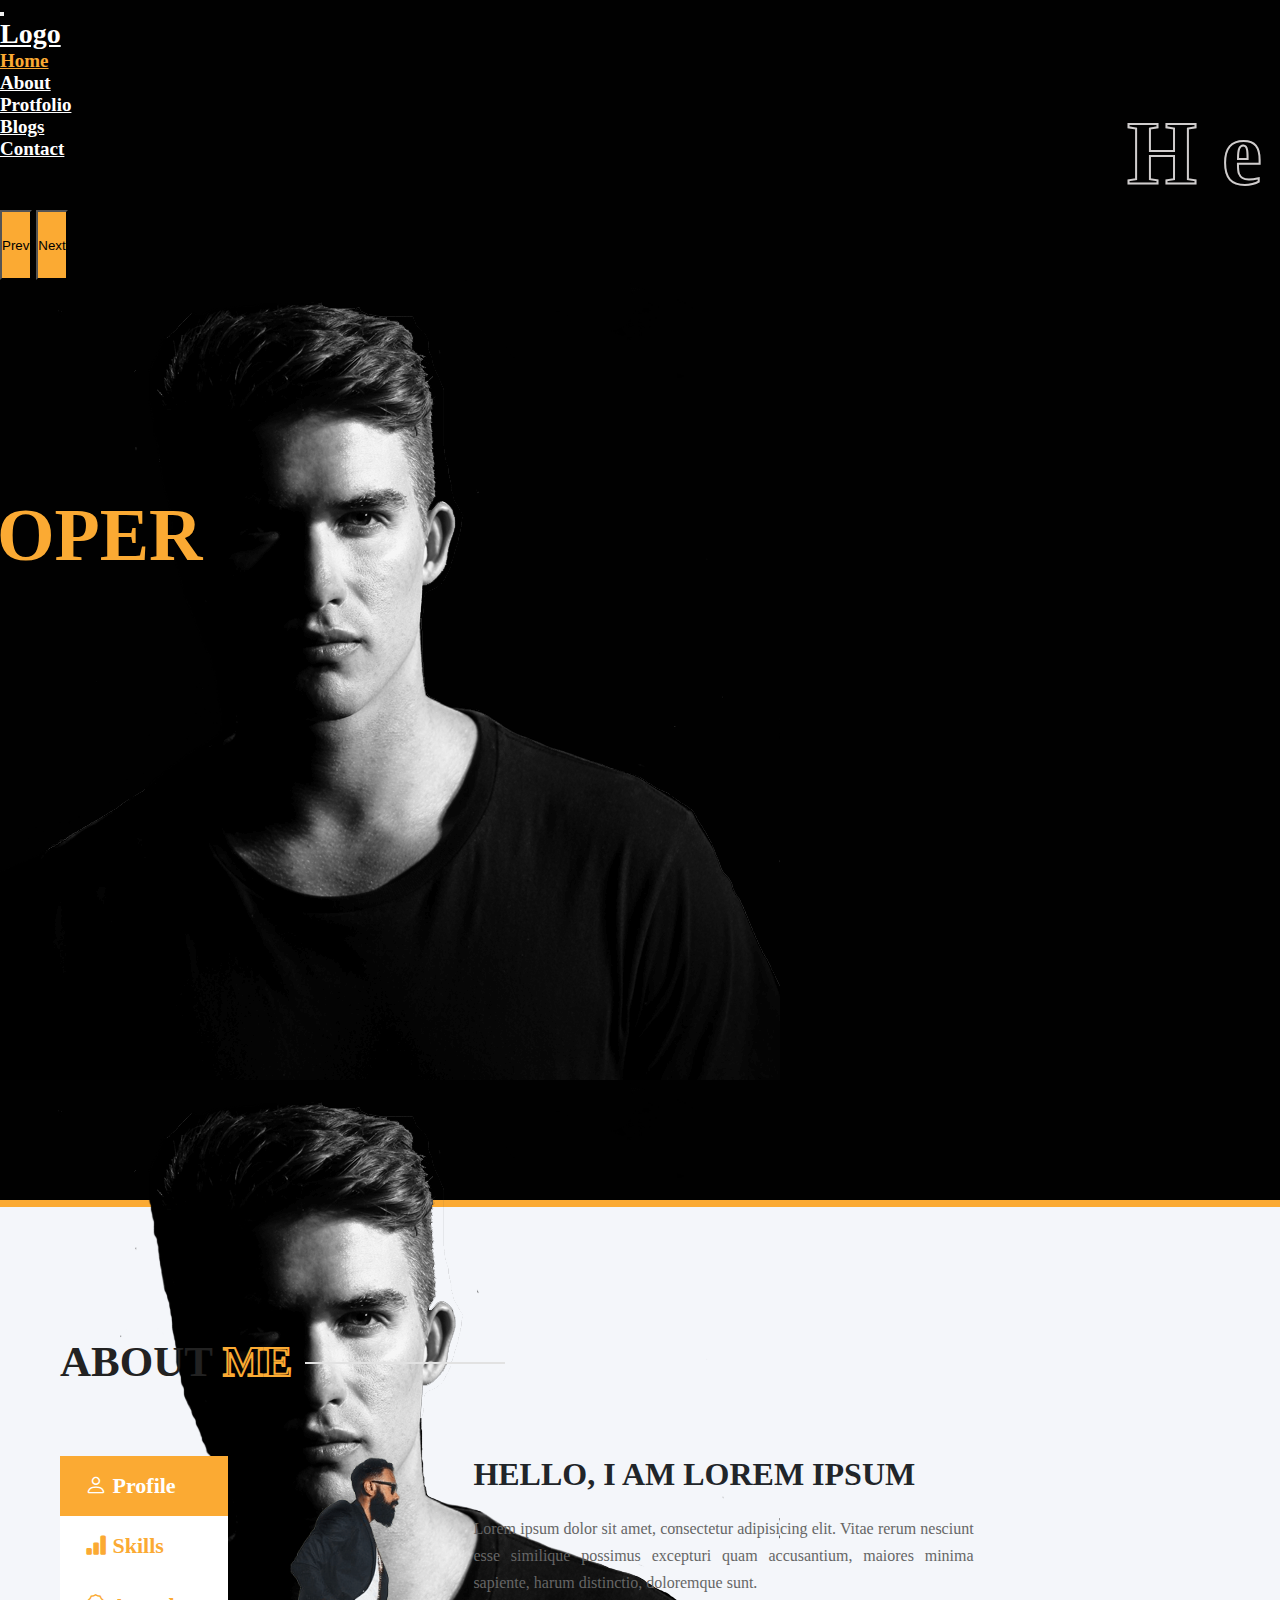
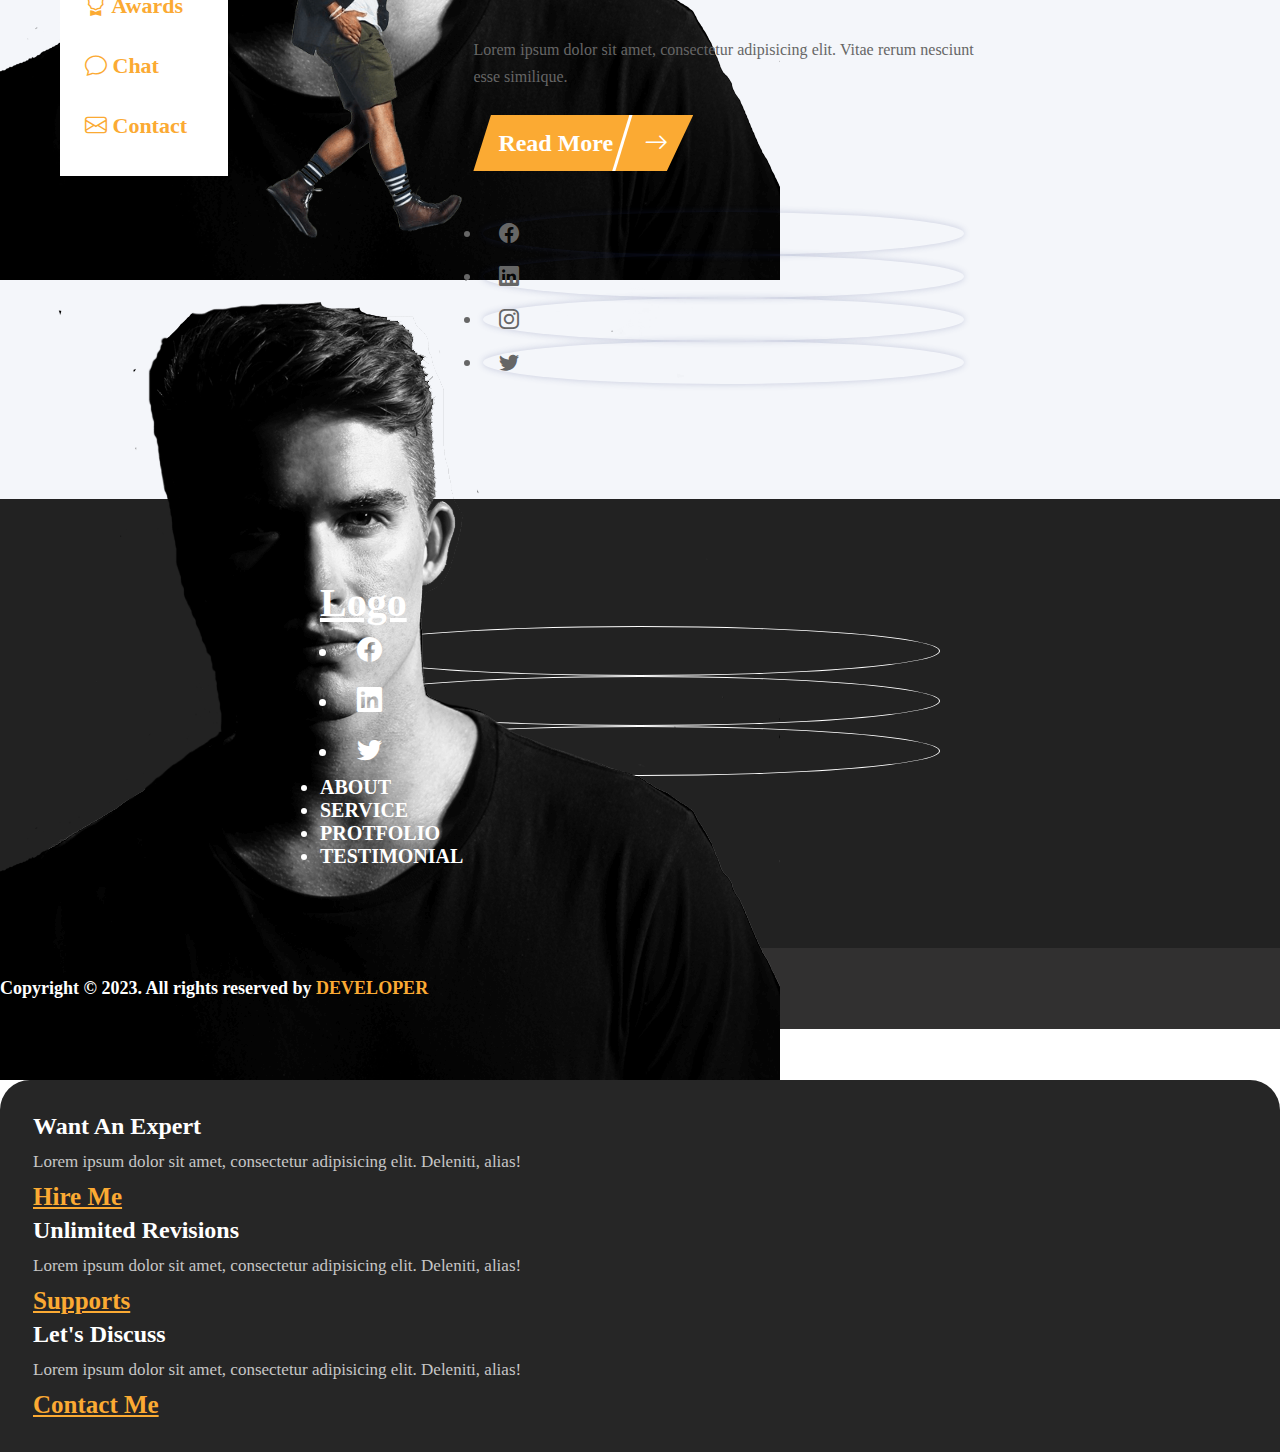
==== index.html @ 04b36b61 "Add files via upload" ====
<!DOCTYPE html>
<html lang="en">

<head>
    <meta charset="UTF-8">
    <meta name="viewport" content="width=device-width, initial-scale=1.0">
    <title>Document</title>
    <link href="https://cdn.jsdelivr.net/npm/bootstrap@5.3.2/dist/css/bootstrap.min.css" rel="stylesheet"
        integrity="sha384-T3c6CoIi6uLrA9TneNEoa7RxnatzjcDSCmG1MXxSR1GAsXEV/Dwwykc2MPK8M2HN" crossorigin="anonymous">
    <link rel="stylesheet" href="https://cdn.jsdelivr.net/npm/bootstrap-icons@1.11.1/font/bootstrap-icons.css">
    <link rel="stylesheet" href="style.css">
    <link rel="stylesheet" href="./mobilestyle.css">

</head>

<body id="Home">


    <div class="section-1">
        <nav class="navbar navbar-expand-lg bg-body-tertiary pt-3 pb-3">
            <div class="container">


                <button class="navbar-toggler" type="button" data-bs-toggle="collapse"
                    data-bs-target="#navbarSupportedContent" aria-controls="navbarSupportedContent"
                    aria-expanded="false" aria-label="Toggle navigation">
                    <span class="navbar-toggler-icon"></span>

                </button>
                <div class="Header-s">
                    <div><a class="navbar-brand" href="#">Logo</a></div>

                </div>
                <div class="collapse navbar-collapse" id="navbarSupportedContent">
                    <ul class="navbar-nav me-auto mb-2 mb-lg-0">
                        <li class="nav-item">
                            <a class="nav-link active" aria-current="page" href="./index.html">Home</a>
                        </li>
                        <li class="nav-item">
                            <a class="nav-link " aria-current="page" href="./About.html">About</a>

                        </li>
                        <li class="nav-item">
                            <a class="nav-link " aria-current="page" href="./portfolio.html">Protfolio</a>

                        </li>
                        <li class="nav-item">
                            <a class="nav-link " aria-current="page" href="./blog.html">Blogs</a>

                        </li>
                        <li class="nav-item">
                            <a class="nav-link " aria-current="page" href="./contact.html">Contact</a>

                        </li>
                       
                    </ul>
                   

                </div>
            </div>
        </nav>
    </div>

    <div class="section-banner">
        <button class="carousel-control-prev" type="button" data-bs-target="#carouselExample" data-bs-slide="prev">
            <span class="carousel-control-prev-icon" aria-hidden="true"></span>
            <span class="visually-hidden">Previous</span>
        </button>
        <button class="carousel-control-next" type="button" data-bs-target="#carouselExample" data-bs-slide="next">
            <span class="carousel-control-next-icon" aria-hidden="true"></span>
            <span class="visually-hidden">Next</span>
        </button>
        <div class="container">
            <div class="row">
                <div class="col-lg-3 d-flex justify-content-end position-relative">
                    <h3 class="banner_h">Hello</h3>
                </div>
                <div class="col-lg-6">
                    <div id="carouselExample" class="carousel slide">
                        <div class="carousel-inner">
                            <div class="carousel-item active">
                                <img src="./images/banner.png" class="img-fluid img-banner" alt="..." />
                            </div>
                            <div class="carousel-item">
                                <img src="./images/banner.png" class="img-fluid img-banner" alt="..." />
                            </div>
                            <div class="carousel-item">
                                <img src="./images/banner.png" class="img-fluid img-banner" alt="..." />
                            </div>
                        </div>

                    </div>
                </div>
                <div class="col-lg-3 d-flex  align-items-center position-relative">
                    <div class="Banner_s">
                        <p>I AM A</p>
                        <h3>DEVELOPER</h3>
                    </div>

                </div>

                <div class="col-lg-12">

                </div>

            </div>
            <div class="banner-part-2">
                <div class="row">
                    <div class="col-lg-4">

                        <div class="card-body ">
                            <h5 class="card-title">Want An Expert</h5>
                            <p class="card-text">Lorem ipsum dolor sit amet, consectetur adipisicing elit. Deleniti,
                                alias!</p>
                            <a href="/" class="btn ">Hire Me </a>
                        </div>



                    </div>
                    <div class="col-lg-4 mobile-hide">
                        <div class="card-body">
                            <h5 class="card-title">Unlimited Revisions</h5>
                            <p class="card-text">Lorem ipsum dolor sit amet, consectetur adipisicing elit. Deleniti,
                                alias!</p>
                            <a href="/" class="btn ">Supports </a>
                        </div>
                    </div>
                    <div class="col-lg-4 mobile-hide">
                        <div class="card-body">
                            <h5 class="card-title">Let's Discuss</h5>
                            <p class="card-text">Lorem ipsum dolor sit amet, consectetur adipisicing elit. Deleniti,
                                alias!</p>
                            <a href="/" class="btn ">Contact Me</a>
                        </div>

                    </div>
                </div>
            </div>
        </div>

    </div>




    <div class="A_section">
        <div class="container">
            <div class="row">
                <div class="col-lg-12">
                    <div class="tab_container">
                        <h3>About <span class="A_me">me</span> </h3>
                        <div class="img_about mobile-dis">
                            <img src="./images/about.png" alt="..." />
                        </div>
                        <div class="content">
                            <input type="radio" name="slider" checked id="home">
                            <input type="radio" name="slider" id="blog">
                            <input type="radio" name="slider" id="help">
                            <input type="radio" name="slider" id="code">
                            <input type="radio" name="slider" id="about">

                            <div class="list">
                                <label for="home" class="home">
                                    <span class="px-2"><i class="bi bi-person"></i></span><span> Profile</span>
                                </label>
                                <label for="blog" class="blog">
                                    <span class="px-2"><i class="bi bi-bar-chart-fill"></i></span><span> Skills</span>
                                </label>
                                <label for="help" class="help">
                                    <span class="px-2"><i class="bi bi-award"></i></span> <span> Awards</span>
                                </label>
                                <label for="code" class="code">
                                    <span class="px-2"><i class="bi bi-chat"></i></span><span> Chat</span>
                                </label>
                                <label for="about" class="about">
                                    <span class="px-2"><i class="bi bi-envelope"></i></span> <span> Contact</span>
                                </label>
                                <div class="slider"></div>
                            </div>

                            <div class="img_about">
                                <img src="./images/about.png" alt="..." />
                            </div>

                            <div class="text-content">
                                <div class="home text">
                                    <div class="title">HELLO, I AM Lorem ipsum</div>
                                    <div>
                                        <p>Lorem ipsum dolor sit amet, consectetur adipisicing elit. Vitae rerum
                                            nesciunt esse similique
                                            possimus excepturi quam accusantium, maiores minima sapiente, harum
                                            distinctio, doloremque sunt.
                                        </p>
                                        <p>Lorem ipsum dolor sit amet, consectetur adipisicing elit. Vitae rerum
                                            nesciunt esse similique.
                                        </p>
                                        <a href="/" class="btn-about">Read More
                                            <i class="bi bi-arrow-right"></i> </a>
                                    </div>
                                    <div class="footer-icons">
                                        <ul class="navbar-nav d-flex flex-row ">
                                            <li class="nav-link"><i class="bi bi-facebook"></i></li>
                                            <li class="nav-link"><i class="bi bi-linkedin"></i></li>
                                            <li class="nav-link"><i class="bi bi-instagram"></i></li>
                                            <li class="nav-link"><i class="bi bi-twitter"></i></li>


                                        </ul>
                                    </div>


                                </div>
                                <div class="blog text">
                                    <div class="title">Blog Content</div>
                                    <p>Lorem ipsum dolor sit amet consectetur adipisicing elit. Dolor reprehenderit,
                                        delectus enim velit
                                        quis modi vel facere maxime amet sit sequi nemo nisi debitis expedita soluta,
                                        doloremque ex ullam et
                                        quos id similique eius dignissimos odio. Obcaecati ullam mollitia hic illum!
                                        Accusantium earum odio
                                        dolore, natus consequatur voluptas in! Hic quae distinctio veritatis laboriosam
                                        illo dolor
                                        voluptates, vero accusantium corporis ab error nemo harum aperiam! Eaque
                                        blanditiis voluptas
                                        molestiae quam?</p>
                                </div>
                                <div class="help text">
                                    <div class="title">Help</div>
                                    <p>Lorem ipsum dolor sit amet consectetur adipisicing elit. Odio, laborum? Dolorem
                                        voluptates modi
                                        porro magni dicta, id minus commodi mollitia saepe unde, iure omnis culpa,
                                        praesentium dolorum
                                        debitis reiciendis impedit veritatis hic cum reprehenderit assumenda possimus
                                        temporibus. Nemo sint
                                        cum soluta vitae odit tempore ipsum similique, consectetur quos veritatis
                                        voluptatibus.</p>
                                </div>
                                <div class="code text">
                                    <div class="title">Code</div>
                                    <p>Lorem ipsum dolor sit amet consectetur adipisicing elit. Dolore ullam,
                                        voluptatem, mollitia amet
                                        iure sequi sapiente reprehenderit consectetur a saepe error molestiae vitae
                                        pariatur delectus
                                        repudiandae ipsa aspernatur eveniet quo maiores dignissimos. Officiis, molestias
                                        velit accusamus
                                        ipsa consectetur exercitationem voluptatem natus quisquam soluta facilis. Quas,
                                        autem harum?
                                        Consequuntur blanditiis quasi consequatur, omnis debitis odio ratione excepturi
                                        nulla fugit mollitia
                                        itaque esse fuga, soluta eos aspernatur? Modi delectus quasi dicta veritatis.
                                        Vero, expedita
                                        mollitia veritatis magni aperiam maxime ipsum. Ut, debitis.</p>
                                </div>
                                <div class="about text">
                                    <div class="title">About</div>
                                    <p>Lorem ipsum dolor sit amet, consectetur adipisicing elit. Voluptate, quia
                                        repudiandae quisquam nam
                                        molestiae non. Itaque repudiandae quam, sed maxime voluptate quos ipsam optio
                                        odio ab molestiae
                                        facilis numquam repellendus, natus maiores vel soluta accusantium placeat nihil
                                        ad cupiditate
                                        consequuntur reprehenderit deserunt nam tempora. Voluptates non quia corporis
                                        temporibus tempora.
                                    </p>
                                </div>
                            </div>
                        </div>
                    </div>
                </div>
            </div>
        </div>
    </div>

    <div class="Footer-section">
        <div class="container">
            <div class="row ">
                <div class="col-lg-12">
                    <div class="footer-contents d-flex justify-content-center align-items-center flex-column">
                        <div><a class="navbar-brand" href="#">Logo</a></div>
                        <div class="footer-icons">
                            <ul class="navbar-nav d-flex flex-row ">
                                <li class="nav-link"><i class="bi bi-facebook"></i></li>
                                <li class="nav-link"><i class="bi bi-linkedin"></i></li>
                                <li class="nav-link"><i class="bi bi-twitter"></i></li>
                            </ul>
                        </div>
                        <div class="footer-menu">
                            <ul class="navbar-nav d-flex flex-row ">
                                <li class="nav-link">ABOUT </li>
                                <li class="nav-link">SERVICE</li>
                                <li class="nav-link">PROTFOLIO</li>
                                <li class="nav-link mo_hide_test">TESTIMONIAL</li>
                            </ul>
                        </div>
                    </div>
                </div>
            </div>
        </div>
    </div>
    <section id="footer-btm">
        <div class="container">
            <div class="row">
                <div class="col-lg-12">
                    <div class="fop-btm text-center">
                        <h2>Copyright © 2023. All rights reserved by <a href="#">DEVELOPER</a></h2>
                    </div>
                </div>
            </div>
        </div>
    </section>

    <script src="https://cdn.jsdelivr.net/npm/bootstrap@5.3.2/dist/js/bootstrap.bundle.min.js"
        integrity="sha384-C6RzsynM9kWDrMNeT87bh95OGNyZPhcTNXj1NW7RuBCsyN/o0jlpcV8Qyq46cDfL" crossorigin="anonymous">
        </script>
</body>

</html>
---- style.css ----
* {
  padding: 0;
  margin: 0;
}
.section-1 .navbar-nav {
  gap: 20px !important;
}

.navbar-brand {
  color: #fff;
  font-size: 28px;
  font-weight: 800;
}

.Header-s {
  width: 50%;
}

.section-1 .navbar {
  background: #010101 !important;
}

.nav-link {
  color: #fff !important;
  font-size: 19px !important;

  font-weight: 600 !important;
}

.navbar-nav .nav-link.active {
  color: #fbaa33 !important;
}

.carousel-control-next,
.carousel-control-prev {

  top: 50%;

  width: 2.5%;
  height: 70px;

  background: #fbaa33 !important;




  opacity: 1;

}

.section-banner {
  padding: 50px 0px;
  background: #010101;
  border-bottom: 7px solid #fbaa33;
  height: 940px !important;
}

.banner_h {
  position: absolute;
  top: 102px;
  right: -177px;
}

.Banner_s {
  position: absolute;
  left: -258px;
  top: 51%;
}

.banner_h {
  font-size: 90px;
  font-weight: 600;
  font-family: pb;
  color: transparent;
  -webkit-text-stroke-width: 2px;
  -webkit-text-stroke-color: #d0cdcd;
  letter-spacing: 25px;
}

.Banner_s h3 {
  color: #fbaa33;
  font-size: 74px;
  font-family: pb;
  font-weight: 900;
}

.Banner_s p {
  font-size: 30px;
  color: white;
  font-family: pr;
}

.Banner_s p:after {
  position: absolute;
  content: '';
  left: 99px;
  top: 14%;
  width: 48px;
  height: 2px;
  background: #fbaa33;
}

.card-title {
  font-size: 24px;
  color: white;
  font-family: pb;
  padding-bottom: 8px;
}

.card-text {
  color: #c7c6c6;
  padding-bottom: 8px;
  font-size: 17px;
  line-height: 27px;
}

.card-body a {
  color: #fbaa33;
  font-size: 25px;
  font-family: pb;
  font-weight: 700;
}

.banner-part-2 {
  background: #262626;
  padding: 30px 30px;
  border-top-right-radius: 30px;
  border-top-left-radius: 30px;
}

.card-body {
  padding: 3px;
}

.footer-contents {
  width: 50%;
  margin: 0 auto;
  gap: 35px;
}

.footer-contents .navbar-brand {
  font-size: 40px;
}

#footer-btm {
  background: #313030;
  padding: 30px 0;
  color: #fff;
}

.Footer-section {
  padding: 80px 0px;
  background: #222222;
  color: #fff;

}

.fop-btm a {
  color: #fbaa33;
  text-decoration: none;
}

.fop-btm h2 {
  font-size: 18px;
}

.footer-icons .nav-link {
  margin: 0px 20px;
  font-size: 25px !important;
  border: 1px solid;
  padding: 10px 16px;
  border-radius: 60%;
}

.footer-menu ul {
  gap: 60px;
}

.footer-menu li {
  font-size: 20px !important;
  font-family: pb;
  font-weight: 900 !important;
}

/* tab section css */
.A_section {
  padding: 60px;
  background: #f4f6fa;
}

@import url('https://fonts.googleapis.com/css2?family=Poppins:wght@200;300;400;500;600;700&display=swap');

::selection {
  background: rgba(187, 134, 252, 0.5);
  color: #FFF;
}

.list {
  background: #fff;
}

.tab_container .topic {
  font-size: 30px;
  font-weight: 500;
  margin-bottom: 20px;
  color: rgba(255, 255, 255, 0.7);
}

.content input {
  display: none;
}



#Home .content {
  display: flex;
  flex-direction: row !important;
  justify-content: space-between;
}
#about-page .content {
  display: flex;
  flex-direction: row !important;
  
}


.content .list {
  display: flex;
  flex-direction: column;
  position: relative;
  width: 18%;
  height: 100%;
  padding-bottom: 20px;
}

.content .list label {
  cursor: pointer;
  height: 60px;
  line-height: 60px;
  font-size: 22px;
  font-weight: 700;
  font-family: pb;
  color: #fbaa33;
  padding-left: 25px;
  transition: all 0.5s ease;
  z-index: 10;
}

#home:checked~.list label.home,
#blog:checked~.list label.blog,
#help:checked~.list label.help,
#code:checked~.list label.code,
#about:checked~.list label.about {
  color: #fff;
}

.content .slider {
  position: absolute;
  left: 0;
  top: 0;
  height: 60px;
  width: 100%;
  /* border-radius: 12px; */
  transition: all 0.5s ease;

  background: #fbaa33;
}

#home:checked~.list .slider {
  top: 0;
}

#blog:checked~.list .slider {
  top: 60px;
}

#help:checked~.list .slider {
  top: 120px;
}

#code:checked~.list .slider {
  top: 180px;
}

#about:checked~.list .slider {
  top: 240px;
}

.content .text-content {
  width: 80%;
  height: 100%;
  color: #212529;
}

.content .text {
  display: none;
}

.content .text .title {

  margin-bottom: 10px;
  font-weight: 800;
  font-size: 32px;
  font-family: pb;
  padding-bottom: 12px;
  text-transform: uppercase;
  color: #212529;
}

.container .text p {
  text-align: justify;
}

.content .text-content .home {
  display: block;
}

#home:checked~.text-content .home,
#blog:checked~.text-content .blog,
#help:checked~.text-content .help,
#code:checked~.text-content .code,
#about:checked~.text-content .about {
  display: block;
}

#blog:checked~.text-content .home,
#help:checked~.text-content .home,
#code:checked~.text-content .home,
#about:checked~.text-content .home {
  display: none;
}

.content .list label:hover {
  color: #fbaa33;
}

.home.text {
  width: 67%;
}

.home p {
  line-height: 27px;
  color: #666;
  font-size: 16px;
  margin-bottom: 40px;

}

.btn-about {
  padding: 15px 25px;
  background: #fbaa33;
  color: white;
  font-family: pb;
  font-size: 24px;
  font-weight: 800;
  -webkit-clip-path: polygon(8% 0, 100% 0%, 88% 100%, 0% 100%);
  clip-path: polygon(8% 0, 100% 0%, 88% 100%, 0% 100%);
  position: relative;
  text-decoration: none;
}
.download-btn{
  padding: 30px 0px;
}
.download-btn .btn-about::after {
  left: 218px !important;
}
.down-section {
  background: #f4f6fa;
}
#about-page .about-resume {
  padding-bottom: 0px !important;
}

a.btn-about::after {
  position: absolute;
  content: '';
  top: -4px;
  height: 63px;
  width: 3px;
  background: #fff;
  left: 148px;
  -webkit-transform: rotate(17deg);
  -ms-transform: rotate(17deg);
  transform: rotate(17deg);
}

.content {
  display: flex;
  flex-direction: column;
}

.btn-about .bi-arrow-right {
  padding-left: 25px;
}

.tab_container h3 {
  padding: 70px 0px;
  position: relative;
  font-size: 43px;
  color: #222222;
  font-weight: 800;
  text-transform: uppercase;
}

.A_me {
  color: transparent;
  -webkit-text-stroke-width: 2px;
  -webkit-text-stroke-color: #fbaa33;
}

.tab_container h3::after {
  position: absolute;
  content: '';
  top: 50%;
  left: 245px;
  width: 200px;
  height: 2px;
  background: #e2e2e2;
}

.tab_container .footer-icons li {
  color: #666 !important;
  box-shadow: 0 0 7px rgba(46, 59, 125, 0.23);
  border: none;
  font-size: 20px !important;
  margin: 0px 10px;
}

.tab_container .footer-icons {
  padding: 55px 0px;
}

.tab_container .footer-icons li:hover {
  color: #fbaa33 !important;
}

.footer-icons .nav-link:hover {
  background: #fbaa33;
}

.footer-menu li:hover {
  color: #fbaa33 !important;
}

/* About-page-css */
.A_Banner_section {
  border-bottom: 7px solid #fbaa33;
  background: #010101;
  height: 430px !important;

}

.A_Banner_section h3 {
  color: #fff;
  font-size: 50px;
  font-weight: 800;
}

.b-col {
  gap: 35px;
}

.A_Banner_section p {
  color: #fff;
  font-size: 20px;
}

.A_Banner_section .btn-about {
  font-size: 21px;
}

.A_Banner_section .btn-about::after {
  background: #010101 !important;
}

/* Service-page-css */
.Service_section {
  padding: 60px;
  background: #fff;
}

.Service_section .tab_container h3::after {
  left: 275px;
}

.s_icon {
  font-size: 22px;
  color: white;
  background: #fbaa33;
  width: 100px;
  height: 55px;
  line-height: 55px;
  border-radius: 3px;
  text-align: center;
  margin-right: 25px;
}

.S_card-body .card-title {
  color: #212529;
  font-weight: 800;
}

.S_card-body .card-text {
  color: #666;
}

.S_card-body a {
  font-size: 20px;

  font-weight: 800;
  color: #fbaa33;
  text-decoration: none;
}

.card-part-2 {
  padding: 60px 0px;
}

.service_bg-3 {
  background-image: url(https://epiktheme.netlify.app/html/preminum/demo/images/count1.jpg);
  height: 600px;
  background-position: center;
  background-repeat: no-repeat;
  background-size: cover;
  background-attachment: fixed;

}

.service-part-3 {
  display: grid;
  grid-template-columns: 40% 60%;
  padding-bottom: 80px;
}

.card-part {
  width: 60%;
}

.service_card-3 {
  display: flex;
  justify-content: flex-end;
  align-items: center;
  margin-right: 30px;

}

.service_card-3 .s_icon {
  width: 60px;
  border-radius: 40px;
  height: 60px;
  margin-right: 0;
  margin-bottom: 10px;
}

.service_card-3 .card-text {
  color: #fbaa33;
  font-weight: 800;
  font-size: 25px;
}

.service_card-3 .s_icon {
  font-size: 35px;
}

.card-border-1 {
  border-right: 2px solid #e2e2e2;
  padding: 0;
}

.card-border-2 {
  padding: 0;
}

.card-border-bot {
  border-bottom: 2px solid #e2e2e2;
}

.card-p {
  padding: 30px;
}

/* 
porfolio page */

#main-slider-container {
  width: 90%;
  height: 305px;
}

#slider {
  width: 100%;
  height: 100%;
  white-space: nowrap;
  overflow-x: scroll;
  scrollbar-width: none;
  scroll-behavior: smooth;
}

#slider::-webkit-scrollbar {
  display: none;
}

#main-slider-container {
  position: relative;
  display: flex;
  align-items: center;
}


.slider-card-title,
.slider-card-description {
  margin: 5px 0px 5px 10px;
}

.slider-card-title {
  font-weight: 500;
  margin-top: 10px;
}

.slider-card-description {
  opacity: 0.5;
  font-size: 13px;
}

.slider-card-image {
  width: 100%;
  height: 220px;
  background-color: rgb(240 240 240 / 80%);
  border-top-left-radius: 10px;
  border-top-right-radius: 10px;
}

.slider-icon.left,
.slider-icon.right {
  background: white;
  border-radius: 100%;
  position: absolute;
  opacity: 0.5;
  box-shadow: 2px 2px 2px 2px rgb(0 0 0 / 12%);
  cursor: pointer;
}

.slider-icon.left {
  left: 0;
}

.slider-icon.right {
  right: 0;
}

.slider-icon.left:hover,
.slider-icon.right:hover {
  opacity: 1;
}

.slider-card {
  width: 320px;
  height: 300px;
  background: white;
  border-radius: 10px;
  display: inline-block;
  margin-left: 5px;
  margin-right: 5px;
  box-shadow: 2px 2px 2px 2px rgb(0 0 0 / 12%);
  cursor: pointer;
}

.mobile-dis {
  display: none;
}

.navbar-brand:hover {
  color: #fbaa33;
}

/* about page */
.about-resume{
  position: relative;
  background: #f4f6fa;
  padding: 60px 0px;
}
#about-page .A_section {
  background: #ffffff !important;
}

#about-page .list {
  background: #f4f6fa;
}

div.background-style {
  width: 200px;
  height: 200px;
  background-color: #fbaa33;
  position: absolute;
}

div.background-style:nth-child(1) {
  top: 0;
  left: 0;
  border-radius: 0 0 10px 0;
}

div.background-style:nth-child(2) {
  right: 0;
  bottom: -96px;
  border-radius: 10px 0 0 0;
}

#about-page main {
  width: 100%;
  height: 100%;
  display: flex;
  justify-content: center;
}



div.user-container {
  width: 100%;
  height: 100%;
  margin: 0 !important;
}

div.userAside-userInfo, div.userAside-userSocials, div.userMain-userInfo, div.userMain-userAbility {
  background-color: white;
  margin: 5px;
}

div.user-aside {
  width: 40%;
  height: 90%;
}

div.userInfo-imageBox, div.userInfo-infoBox, div.userInfo-connectionButtonsBox {
  width: 100%;
  text-align: center;
}

div.userAside-userInfo {
  width: 100%;
  border-radius: 10px;
  display: flex;
  flex-direction: column;
  align-items: center;
  padding: 40px 10px;
}

img.userInfo-image {
  width: 150px;
  height: 120px;
  border-radius: 50%;
  margin-bottom: 10px;
}

.userInfo-infoName:first-child {
  font-weight: bold;
  color: var(--color-primary-two);
}

div.userInfo-infoBox {
  text-align: center;
}

.userInfo-info {
  font-weight: normal;
  margin: 0;
  font-size: var(--font-sm);
  color: var(--color-gray);
}

button.userInfo-btnFollow, button.userInfo-btnMessage {
  width: 40%;
  height: 40px;
  margin: 20px 10px;
  border-radius: 40px;
  border:none ! important;
  outline: none;
  background-color: #fbaa33;
  color: white;
  cursor: pointer;
}

button.userInfo-btnMessage {
  background-color: #fbaa33;
  color: #fff;
}

.userAside-userSocials {
  padding: 20px 0;
  border-radius: 10px;
  display: flex;
  flex-direction: column;
  align-items: center;
}

.userAside-userSocials .row {
  width: 100%;
}

.userSocials-userSocialBox {
  width: 100%;
  display: flex;
  padding: 10px 20px 0 20px;
  border-bottom: 1px solid rgb(241, 240, 240);
}

.userSocials-userSocialBox:last-child {
  border: none;
}

.userSocial-leftSide, .userSocial-rightSide {
  width: 50%;
  height: 100%;
  display: flex;
  justify-content: flex-start;
}

.userSocial-rightSide {
  justify-content: flex-end;
}

.userSocial-socialIcon, .userSocial-socialName {
  margin-right: 10px;
  color: var(--color-primary-two);
}

.userSocial-socialId {
  color: #222222;
  font-size: 16px;
}


div.user-main {
  width: 58%;
  height: 400px;
  margin: 0 10px;
}

.userMain-userInfo {
  width: 100%;
  border-radius: 10px;
  padding: 10px;
  display: flex;
  flex-direction: column;
}

.userMain-userInfoBox {
  display: flex;
  flex-direction: row;
  border-bottom: 1px solid rgb(241, 240, 240);
  padding-top: 10px;
}

.userMain-userInfoBox:last-child {
  border-bottom: none;
}

.userMain-userInfoBox > .userInfo-infoName {
  font-weight: bold;
  color: var(--color-primary-two);
  font-size: var(--font-sm);
  width: 20%;
}

.userMain-userAbilities {
  width: 100%;
  height: 400px;
  margin: 10px 0;
  display: flex;
  justify-content: space-between;
}

.userAbility-leftSide, .userAbility-rightSide {
  width: 48%;
  height: 350px;
  padding: 10px;
margin-top: 10px;
  border-radius: 10px;
  background-color: white;
}

.userAbility-lblTitle {
  color: var(--color-primary-two);
  font-weight: bold;
  margin-bottom: 20px;
}

.userAbility-abilityBox {
  margin: 20px 0;
}

.userAbility-abilityName {
  color: var(--color-gray);
}



.progress-bar {
  background-color: #fbaa33 !important;
}
@media screen and (max-width: 1280px){
  .user-aside, .user-main {
      width: 100% !important;
  }

  .userMain-userInfo {
      margin: 0 !important;
  }
}

@media screen and (max-width:425px){
  .userAbility-leftSide, .userAbility-rightSide {
      width: 100% !important;
      margin: 10px 0;
      
  }
  .background-style{
    display: none;
  }
  .userMain-userAbilities{
    display: block;
    height: 100%;
  }
  div.user-main {
    width: 58%;
    height: 100%;
    margin: 0;
  }
  img.userInfo-image {
    margin: 0 auto;
  }
  .user-container .row {
    margin: 0;
}
.about-resume {
  padding: 35px 0px;
}
.userMain-userInfoBox {
  display: block;
  margin: 10px 0px 0px 0px;


}
.content .text-content {
  width: 100%;
}

}



/* portfolio page */


/* section-1 css */
.section-2 {
 
  border-bottom: 7px solid #fbaa33;
  background: #010101;

}


.btn-custom {
  /* background: #f57005; */

  color: #fbaa33;

  background-image: linear-gradient(to left,
      transparent,
      transparent 50%,
      #f58b35 50%,
      #f58b35);
  background-position: 100% 0;
  background-size: 200% 100%;
  transition: all .25s ease-in;

}

.btn-custom-2 {
  background-image: linear-gradient(to right, transparent, transparent 50%, #000000 50%, #fbaa33) !important;
}

.btn-custom:hover {
  background-position: 0 0;
  color: #fff;
  background-color:#fbaa33;
}







.card1 {
  display: block;
  position: relative;
  max-width: 262px;
  background-color: #121534;
  border-radius: 4px;
  padding: 32px 24px;
  text-decoration: none;
  z-index: 0;
  overflow: hidden;
  border: 1px solid #13194f;

  &:before {
    content: "";
    position: absolute;
    z-index: -1;
    top: -16px;
    right: -16px;
    background: #13194f;
    height: 32px;
    width: 32px;
    border-radius: 32px;
    transform: scale(1);
    transform-origin: 50% 50%;
    transition: transform 0.25s ease-out;
  }

  &:hover:before {
    transform: scale(21);
  }
}

.card1:hover {
  p {
    transition: all 0.3s ease-out;
    color: rgba(255, 255, 255, 0.8);
  }

  h3 {
    transition: all 0.3s ease-out;
    color: #ffffff;
  }
}



.card1 {
  display: flex !important;
  flex-direction: column !important;
  gap: 20px !important;
}

.icon-card {
  width: 76px;
  height: 76px;
  background-color: #000;
  font-size: 30px;
  line-height: 1;
  display: flex;
  align-items: center;
  justify-content: center;
  border-radius: 22px;
  transition: 500ms ease;
  color: #fff !important;
}

.btn-custom-3 {
  text-align: left;
  background: none;
  border: none;
  color: #f57005;
  margin: 0;
  padding: 0;
}

.icon-card:hover {
  background: #fbaa33;
}

.btn-custom-3:hover {
  color: #4f5de4;
}
.content .icon-card:hover {
  background: #000000;
}
#portfolio .about {
  display: grid;
  grid-template-columns: 50% 50%;
  align-items: center;
  padding: 35px 0px;
  gap: 40px;
}

.card2 {
  display: flex;
  gap: 25px;
  align-items: center;
  justify-content: center;
  margin: 18px 0px;
}

a.card2 {
  text-decoration: none;
  border-radius: 23px;
  padding:20px;
  border: 1px solid #fbaa33;
  background-color: #313030;
}

.card-m-heading {
  border: none !important;
}

.content .icon-card {
  background: #fbaa33;
}

.content .btn-custom-2 {
  padding: 15px 35px !important;
  font-size: 20px;
  color: #fff;
  font-weight: 700;
}
.card2 div h3 {
  font-family: pb;
  color: #fff;
}

.A-sub-head {
  font-size: 32.5px;
  line-height: 47px;
  margin: 20px 0px;
  color: #fff;
  font-family: pb;
}

.A-para {
  line-height: 26px;
  color: #d2d3e0;
  font-size: 16px;
  font-family: unset;
}

.small {
  line-height: 25px;
  margin: 5px 0px;
}

.live_2::after {
  content: '';
  position: absolute;
  height: 65%;
  width: 65%;
  top: 20%;
  right: 20%;
  border-radius: 50%;
  background: linear-gradient(147deg, rgba(255, 114, 0, 0.39) 0%, rgba(255, 255, 255, 0) 100%);
  box-shadow: 27px 27px 52px 0px rgba(0, 0, 0, 0.08);
  animation: pulse_2 1500ms infinite;
}

@keyframes pulse_2 {
  0% {
    box-shadow: #ff720063 0 0 0 0;
  }

  75% {
    box-shadow: #ff720063 54px 24px 39px 0px;
  }
}

.A-img {
  position: relative;
}

.img-box {
  position: relative;
}

.A_1 {
  position: absolute;
  bottom: 0;
  right: 60px;
}

.A-2 {
  position: absolute;
  bottom: 5px;
  left: -89px;
}

.A-2 .card2 {
  border: none;
}

/* section-2 css */
.section-3 {
  background-image: url("./IMG/category-bg-1-dark.jpg");
  background-color: #f4f6fa;
  background-repeat: no-repeat;
  background-size: cover;
  background-position: center;
  display: flex;
  align-items: center;
  flex-direction: column;
  height: 300px;
  justify-content: center;
}

.section-3 div {
  text-align: center;

}


.projects-done {
  text-align: center;
  padding-bottom: 40px;
}
.main {
  background-image: url("./IMG/category-shape.png");

  background-repeat: no-repeat;
  background-size: cover;
  background-position: center;
  align-items: center;
  width: 200px;
}

.bg-img {
  display: flex;
}


.mask-img img {
  -webkit-mask: url('data:image/svg+xml;utf8,<svg xmlns="http://www.w3.org/2000/svg" viewBox="0 0 303 334" fill="none"> <path d="M308 179.977C134.62 179.977 30.4249 281.999 0 333.01V0.00976562H308V179.977Z" fill="black"/> </svg>');
  mask: url('data:image/svg+xml;utf8,<svg xmlns="http://www.w3.org/2000/svg" viewBox="0 0 303 334" fill="none"> <path d="M308 179.977C134.62 179.977 30.4249 281.999 0 333.01V0.00976562H308V179.977Z" fill="black"/> </svg>');
  mask-repeat: repeat;
  -webkit-mask-repeat: no-repeat;
  mask-repeat: no-repeat;
  -webkit-mask-size: cover;
  mask-size: cover;
}


.c-s {



  background-image: url(./IMG/category-shape.png);
  background-repeat: no-repeat;
  background-size: contain;
  background-size: 40%;
  background-position: bottom;
  background-position-x: 180px;
  background-position-y: 181px;
}

.section-3-container {
  display: flex;
  align-items: center;


  justify-content: center;
  gap: 30px;
  padding: 60px 0px;
}

.mask-img {
  border: 1px solid #fbaa33;
  position: relative;
  border-radius: 15px;

}

.mask-content {
  position: absolute;
  bottom: 19px;
  right: 66px;
  display: flex;
  flex-direction: column;
  align-items: center;
  gap: 10px;
}

.mask-content h1 {
  font-size: 20px;

}

.swiper-container {
  width: 100%;
  height: 100%;
}

.swiper-slide {
  text-align: center;
  font-size: 18px;
  background: #fff;

  /* Center slide text vertically */
  display: -webkit-box;
  display: -ms-flexbox;
  display: -webkit-flex;
  display: flex;
  -webkit-box-pack: center;
  -ms-flex-pack: center;
  -webkit-justify-content: center;
  justify-content: center;
  -webkit-box-align: center;
  -ms-flex-align: center;
  -webkit-align-items: center;
  align-items: center;
}

.section-3-slider-section {
  background: #f4f6fa;
  padding: 70px 0px;
}

.swiper-slide {
  background: #f4f6fa;
}

.mask-content .icon-card {
  border-radius: 48px;
  height: 90px;
  width: 90px;
  font-size: 40px;
}

.mask-content h3 {
  font-size: 20px;
  color: #F57005;
  font-weight: 400;
}

.mask-img img {
  border-radius: 15px;
}
.section-3-slider-section{
  position: relative;
}
.section-3-slider-section::before{
  content: "";
  position: absolute;
  top: 6px;
  right: -2px;
  background: url(http://127.0.0.1:5500/images/about-shape-1-2.png);
  background-repeat: no-repeat;
  height: 100%;
  width: 100%;

}
.section-3-slider-section::after{
  content: "";
  position: absolute;
  bottom: 0;
  right: -67px;
  background: url(http://127.0.0.1:5500/images/about-shape-1-2.png);
  background-repeat: no-repeat;
  height: 32%;
  width: 14%;

}

/* blog post page */


 
  
  /*=========================================================last-section====================================================== */


.article-info {
  margin: 2em 0;
}
.article-title {
  font-size: 1.5rem;
}

.article-read-more,
.article-info {
    font-size: .875rem;
}

.article-read-more {
    color: #fbaa33;
    text-decoration: none;
    font-weight: 700;
}
.article-read-more:hover,
.article-read-more:focus {
    color: #000;
    text-decoration: underline;
}
.container-flex{
  max-width: 70vw;
  margin: 0 auto;
  display: flex;
  justify-content: space-between;
  margin-bottom: 1em;
  padding-top: 70px;
}


.nav-item a:hover,
.nav-item a:focus{
  border-bottom: 2px solid #fbaa33;
  transition: .3s ease;
}

img{
  max-width: 100%;
  display: block;
}
main{
  max-width: 100%;
}
.article-body{
  width: 100%;
  text-align: justify;
}
.sidebar{
  max-width: 23%;
  margin-left: 40px !important;
}

@media (max-width:1050px){
  .container-flex{
    flex-direction: column;
  }
  .site-title, .subtitle{
    width: 100%;
  }
  main{
    max-width: 100% ;
  }
  .sidebar{
    max-width: 100%;
  }
  
}
@media (max-width:425px){
.sidebar {
  margin-left: 0px !important;
}
}

/* articles */
.article-featured {
    border-bottom: #707070 1px solid;
    padding-bottom: 2em;
    margin-bottom: 2em;
}
.article-recent {
    display: flex;
    flex-direction: column;
    margin-bottom: 2em;
}

.article-recent-main {
    order: 2;
}

.article-recent-secondary {
    order: 1;
}

@media (min-width: 675px) {
    .article-recent {
        flex-direction: row;
        justify-content: space-between;
    }
    
    .article-recent-main {
        width: 68%;
    }
    
    .article-recent-secondary {
        width: 30%;
    }
}





  /* contact page css */
  /*section 5 css contact-us*/
  .section-4-content {
    padding-bottom: 54px;
    padding-top: 20px;
}
h3.section-4-heading {
  font-family: pb;
  font-size: 33px;
  font-weight: 700;
}
.contact-us{
  padding: 50px 0px;
background-color: #f4f6fa;
}
.e-name{
  display: flex;
  gap: 20px;

}
input#exampleInputEmail1 {
  background: transparent;
  border: none;
  color: #fff;
  border-bottom: 1px solid#fbaa33;
  border-radius: 0;
}
input#exampleInputEmail1:focus
{ 
  border-color:#000;
}
.dropdown-color{
  background: transparent;
  width: 100%;
  text-align: start; 
  border: none;
  border-bottom: 1px solid #fbaa33;
  border-radius: 0;
  color: #000;
  display: flex;
  justify-content: space-between;
  align-items: center;
  align-content: center;
}
.dropdown-color:focus
{ 
  border-color:#fbaa33 !;
}
textarea#exampleFormControlTextarea1{
  background: transparent;
  border: none;
  border-bottom: 1px solid#fbaa33;
  border-radius: 0;
  color: #fff;
}
textarea#exampleFormControlTextarea1:focus
{ 
  border-color:#fbaa33;
}
.btn-custom-submit {
  background: #fbaa33 !important;
  border-radius: 40px !important;
  width: 30% !important;
 
}
.form-gate{
  background: #fff;
  padding: 60px 20px;
  border-radius: 5px;
  border: 1px solid #fbaa33;
}
ul.contact-form-map li {
  list-style: none;
}
.contact-form-map li {
  display: flex;
  color: #000;
  align-items: center;
}
ul.contact-form-map {
  background: #fff;
  border: 1px solid #fbaa33;
  border-radius: 5px;
  box-shadow: 0 10px 40px 0 rgb(50 50 50 / 10%);
  margin-bottom: 30px;
  padding: 33px 40px;
}
h3.icon-map {
  align-items: center;
  background: #fbaa33;
  border-radius: 50%;
  box-shadow: 0 10px 40px 0 rgb(50 50 50 / 10%);
  height: 90px;
  line-height: 90px;
  margin-right: 20px;
  text-align: center; 
  width: 90px;
  color: #fff;
  font-size: 35px;
}
.mb-3 {
  
  padding: 20px 0px;
}
ul.dropdown-menu.show {
  width: 100%;
  padding: 0px;
}
.dropdown-item:hover {
  color: #fff !important;
  background-color: #353a78 !important;
  
}

input ,textarea:focus {
  outline: none  !important;
  box-shadow: none !important;
}
---- mobilestyle.css ----
/* Home page */
@media (max-width:425px) {
    .tab_container h3::after {
        width: 100px;

    }
    #Home .content {
        display: flex;
        flex-direction: column !important;
     
    }

    .content {
        flex-direction: column;
        gap: 10px;
        padding: 0;
    }

    .content .list {
        width: 100%;
    }

    .home.text {
        width: 100%;
    }

    .content .text .title {

        font-size: 30px;
    }

    .section-1 .navbar>.container {
        flex-direction: row-reverse !important;
        padding: 0px 20px;
    }

    span.navbar-toggler-icon {
        color: #fff !important;
    }

    .banner_h {
        position: absolute;
        top: -100px;
        right: 114px;
        font-size: 70px !important;
        padding: 20px 0px;
        width: 70% !important;
    }

    .mo_hide_test {
        display: none;
    }

    .footer-menu ul {
        gap: 40px !important;
    }

    .Banner_s {
        top: 0;
        position: relative;
        left: 15px;

    }

    .Banner_s h3 {

        font-size: 50px;

    }

    .carousel-control-next,
    .carousel-control-prev {
        top: 75%;
        width: 6.5%;
        height: 70px;

    }

    .mobile-hide {
        display: none;
    }

    .section-banner {
        padding-bottom: 0px;
        padding-top: 90px;
        height: 100% !important;
    }

    button.navbar-toggler {
        background: #fbaa33;
    }

    .A_section {
        padding: 0px 15px;

    }

    .tab_container h3 {
        padding: 45px 0px;
    }

    .banner-part-2 {
        margin-top: 50px;
    }

    .mobile-dis {
        display: block !important;
    }

    .img_about {
        display: none;
    }

}





@media (max-width:768px) {
    .tab_container h3::after {
        width: 100px;

    }

    .content {
        flex-direction: column;
        gap: 10px;
        padding: 0;
    }

    .content .list {
        width: 100%;
    }

    .home.text {
        width: 100%;
    }

    .content .text .title {

        font-size: 30px;
    }

    .section-1 .navbar>.container {
        flex-direction: row-reverse !important;
        padding: 0px 20px;
    }

    span.navbar-toggler-icon {
        color: #fff !important;
    }

    .banner_h {
        position: absolute;
        top: -100px;
        left: 23px;
        width: 100%;
        font-size: 70px !important;
        padding: 20px 0px;
    }

  

    /* .footer-menu ul {
        gap: 40px !important;
    } */

    .Banner_s {
        top: 0;
        position: relative;
        left: 15px;

    }

    .Banner_s h3 {

        font-size: 50px;

    }

    .carousel-control-next,
    .carousel-control-prev {
        top: 96%;
        width: 6.5%;
        height: 70px;

    }

    .mobile-hide {
        display: none;
    }

    .section-banner {
        padding-bottom: 0px;
        padding-top: 90px;
        height: 100% !important;
    }

    button.navbar-toggler {
        background: #fbaa33;
    }

    .A_section {
        padding: 0px 15px;

    }

    .tab_container h3 {
        padding: 45px 0px;
    }

    .banner-part-2 {
        margin-top: 50px;
    }

    .mobile-dis {
        display: block !important;
    }

    .img_about {
        display: none;
    }

}

/* About us page  */

@media (max-width:425px) {
    #about-page .content {
        flex-direction: column !important ;

}
#contact .mo_hide_test {
    display: none !important;
}
}


/* contact us page */

@media (max-width:425px) {
    .btn-custom-submit {

        width: 100% !important;
    }
    .form-second-part{
        padding-top: 30px;
        margin-top: 30px;
    }

}

/* portfolio page */
@media (max-width:425px) {
    #portfolio .about{
        grid-template-columns: 100%;
    }
    #portfolio .A-2 {
     
        bottom: -170px;
        left: 0;
      
    }
    #portfolio .content {
        margin-top: 22px;
    }
    .section-3-slider-section::after{
        display: none;
    }
    .section-3-slider-section::before{
        display: none;
    }
}
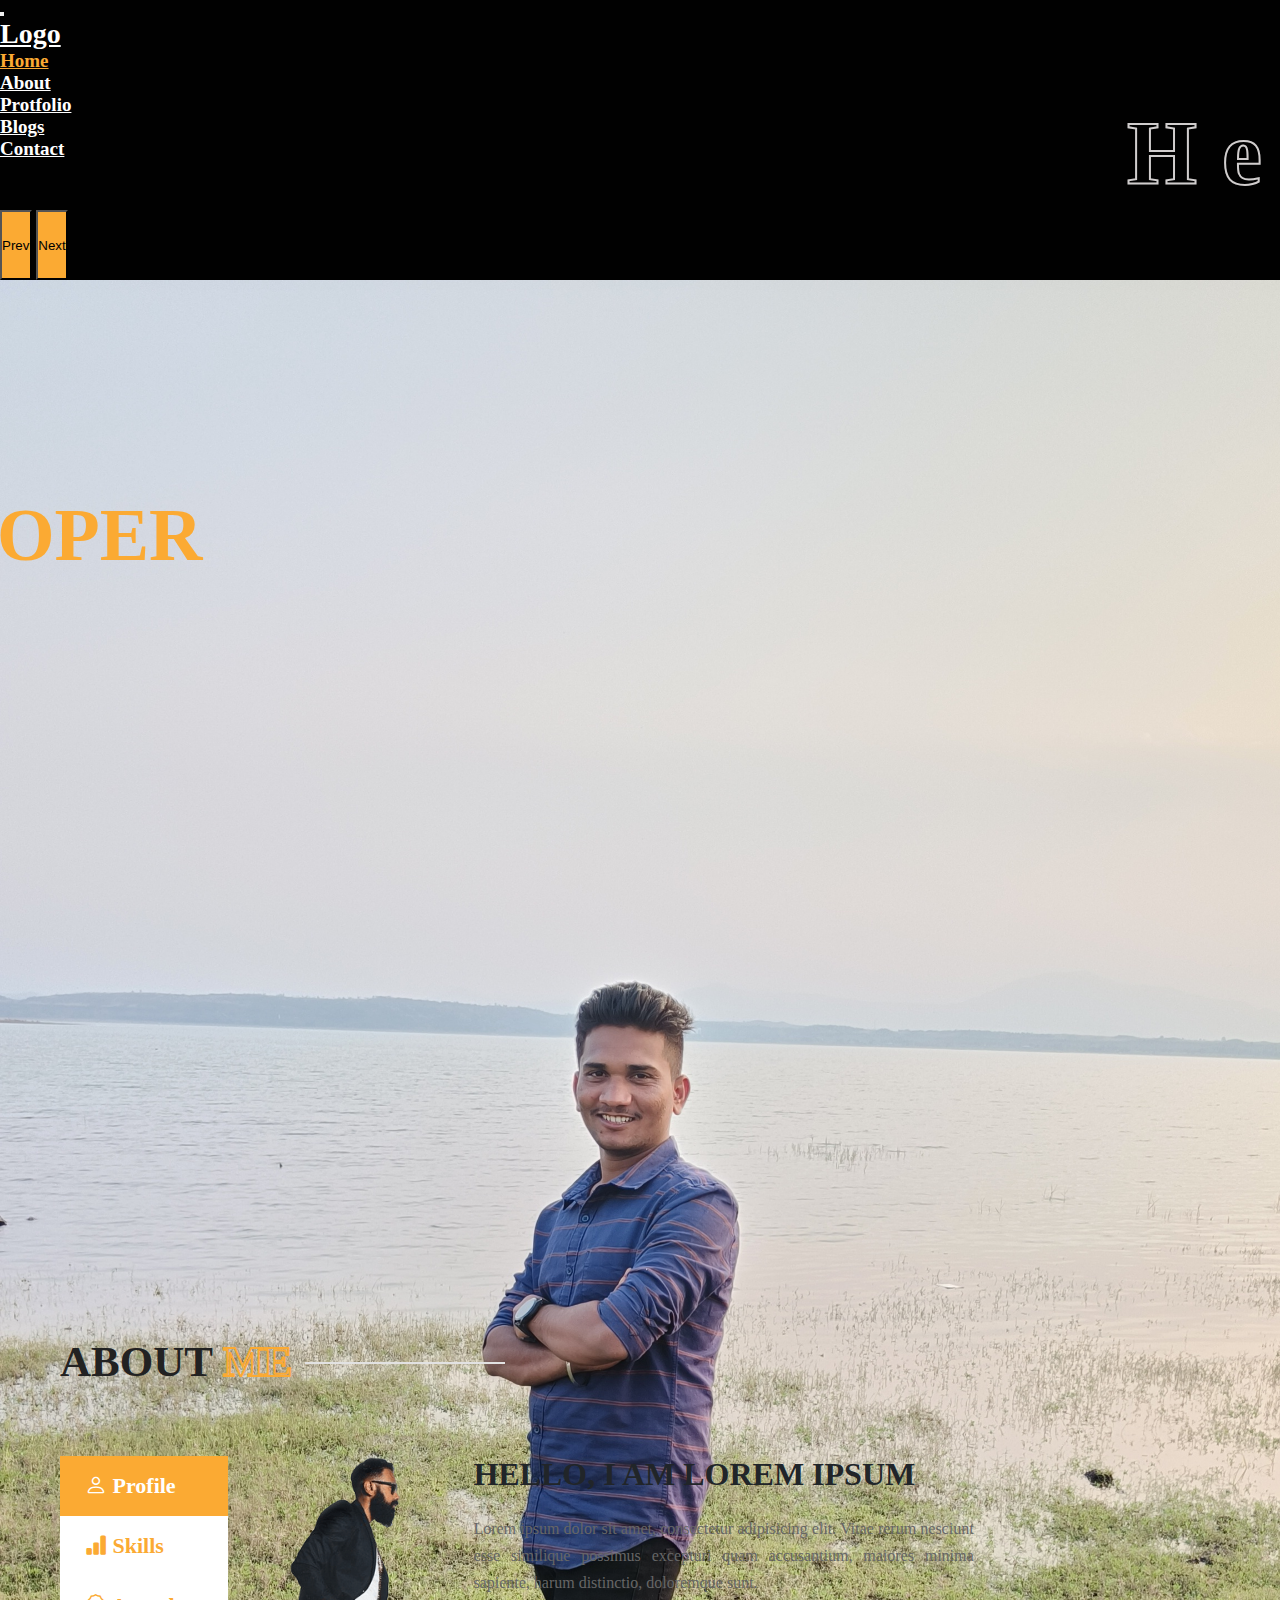
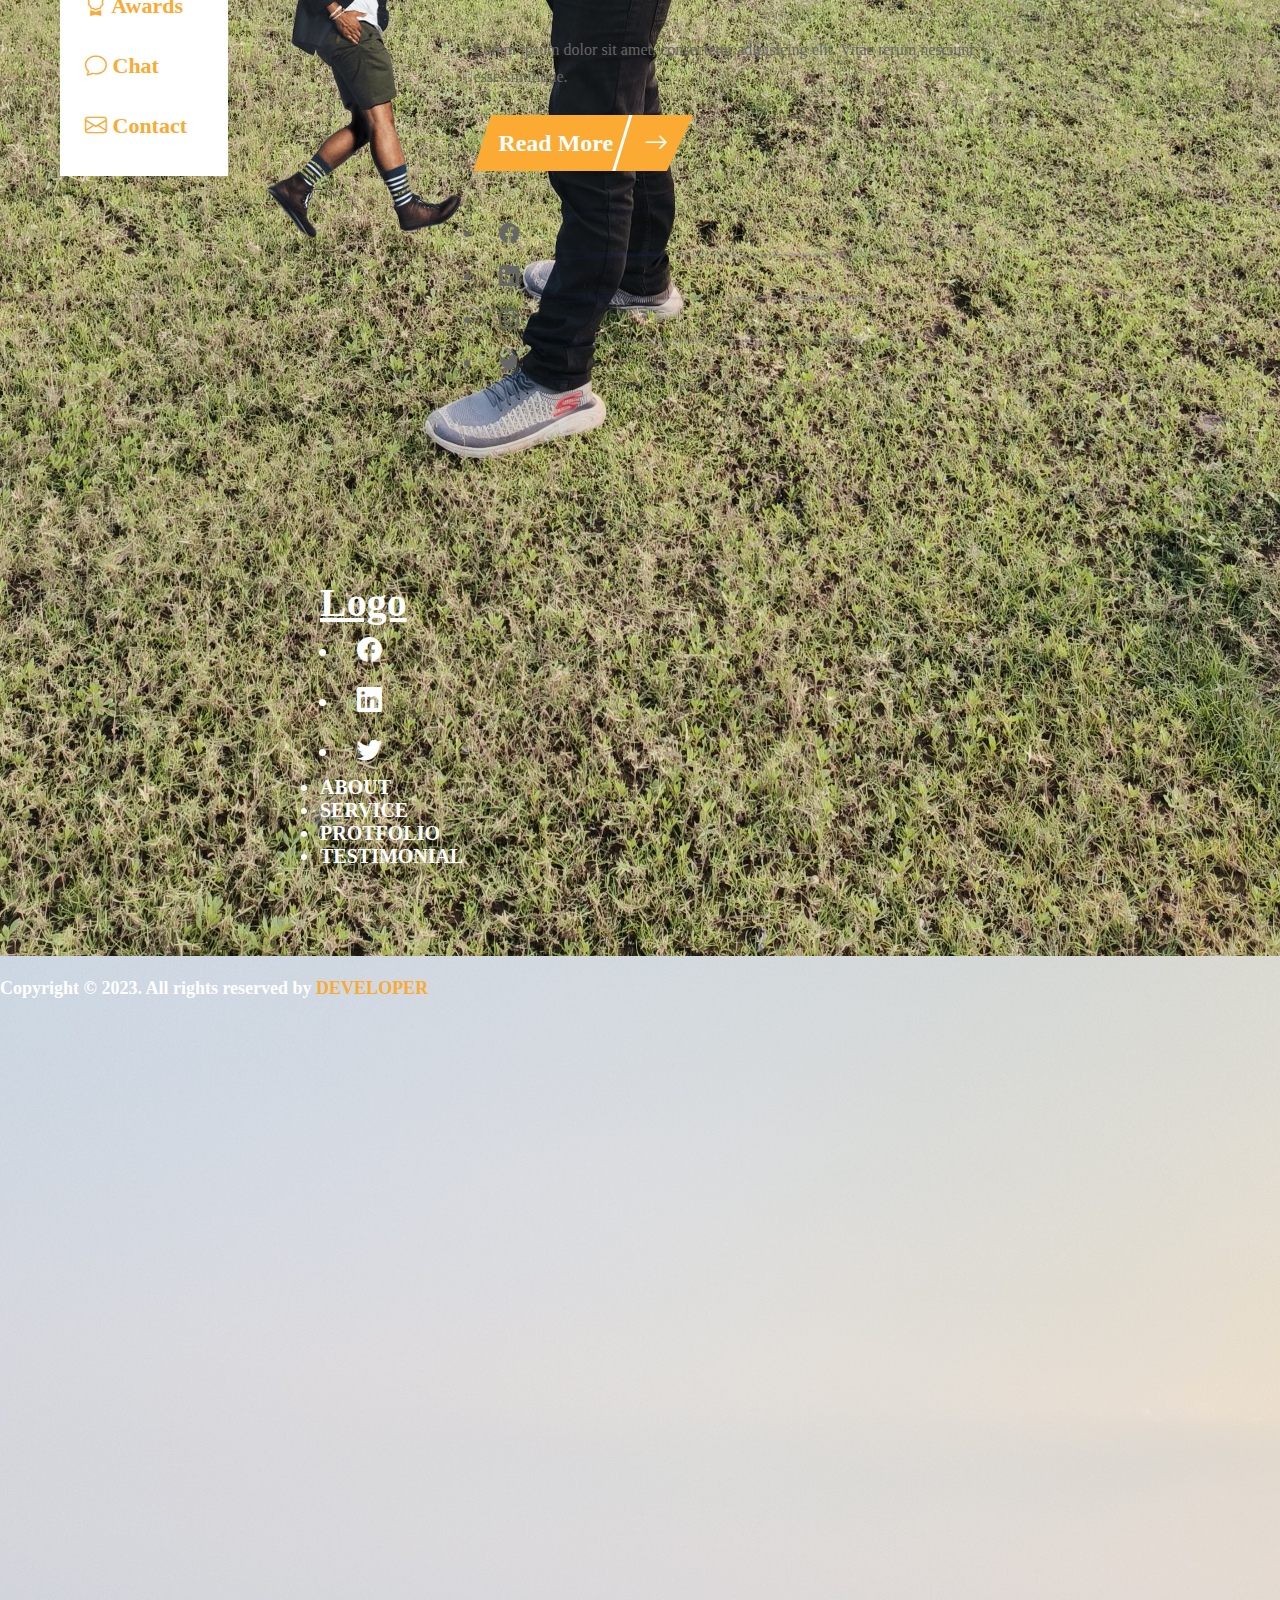
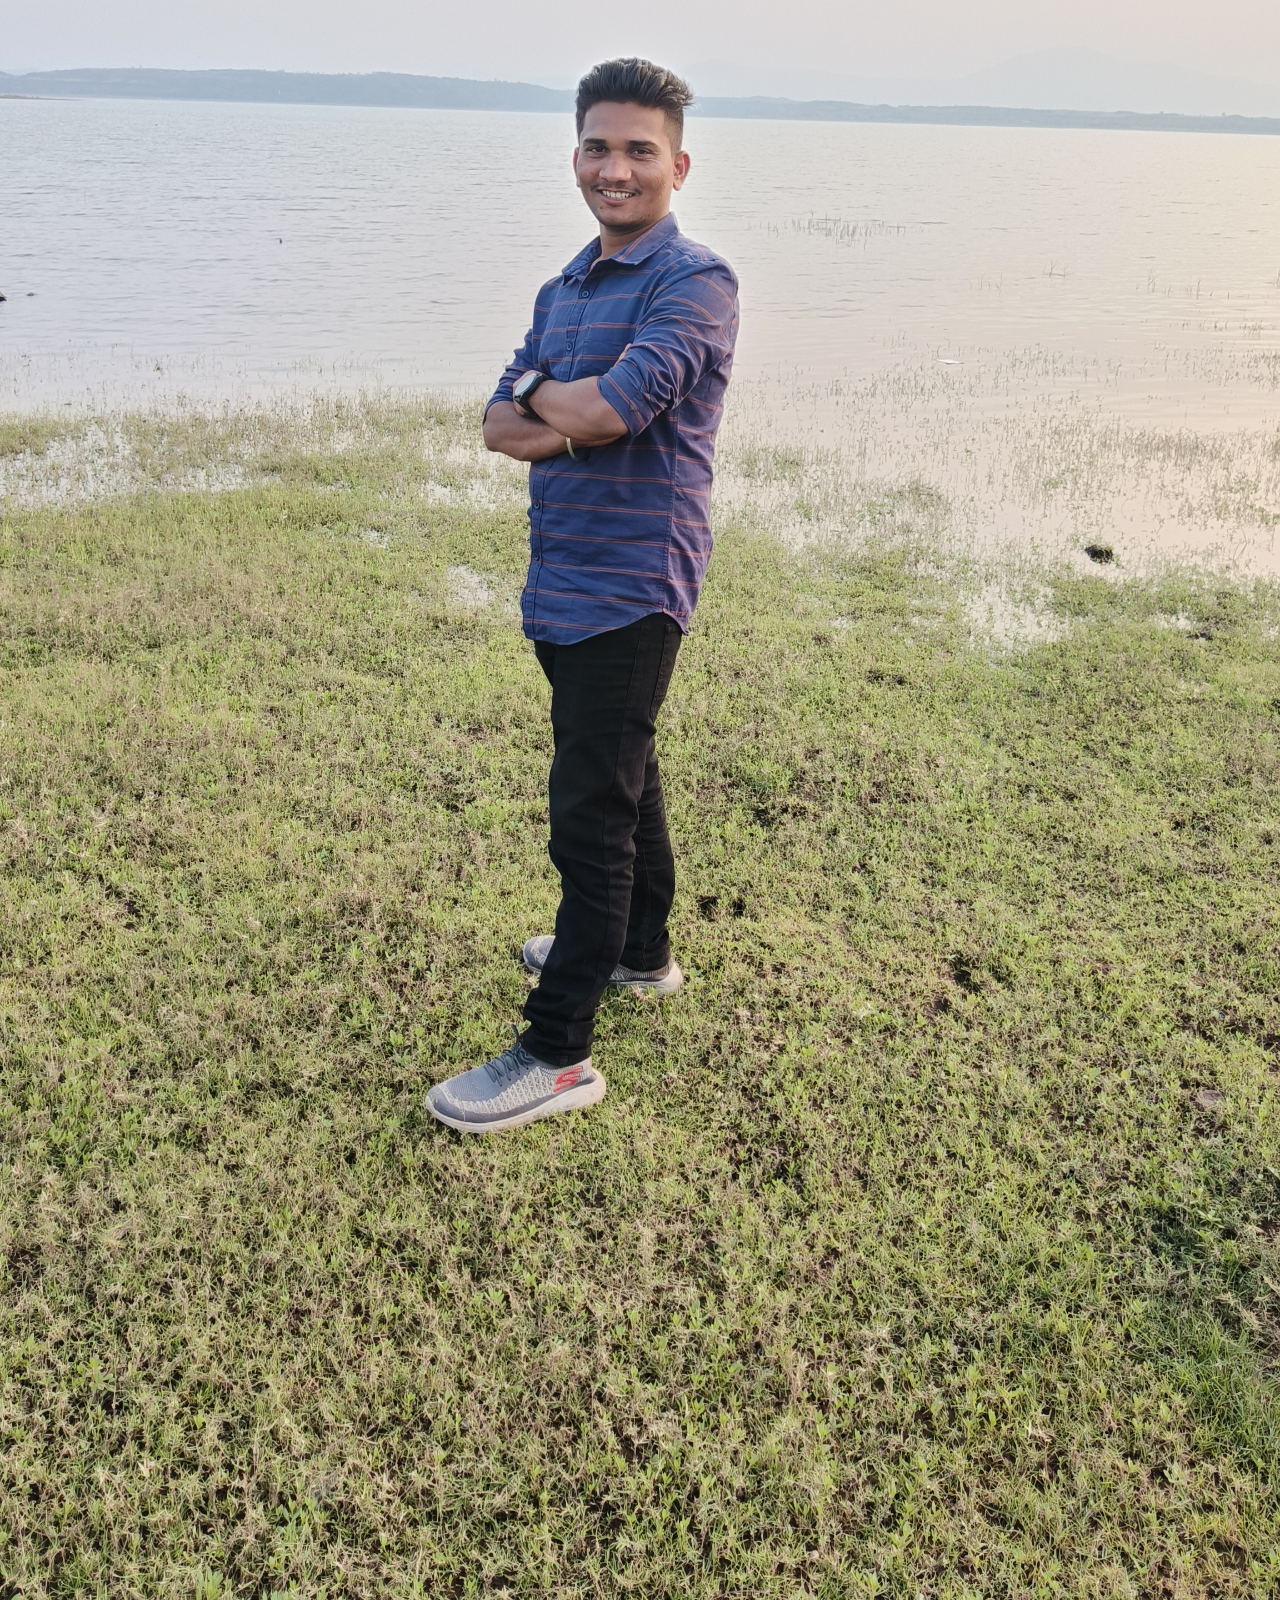
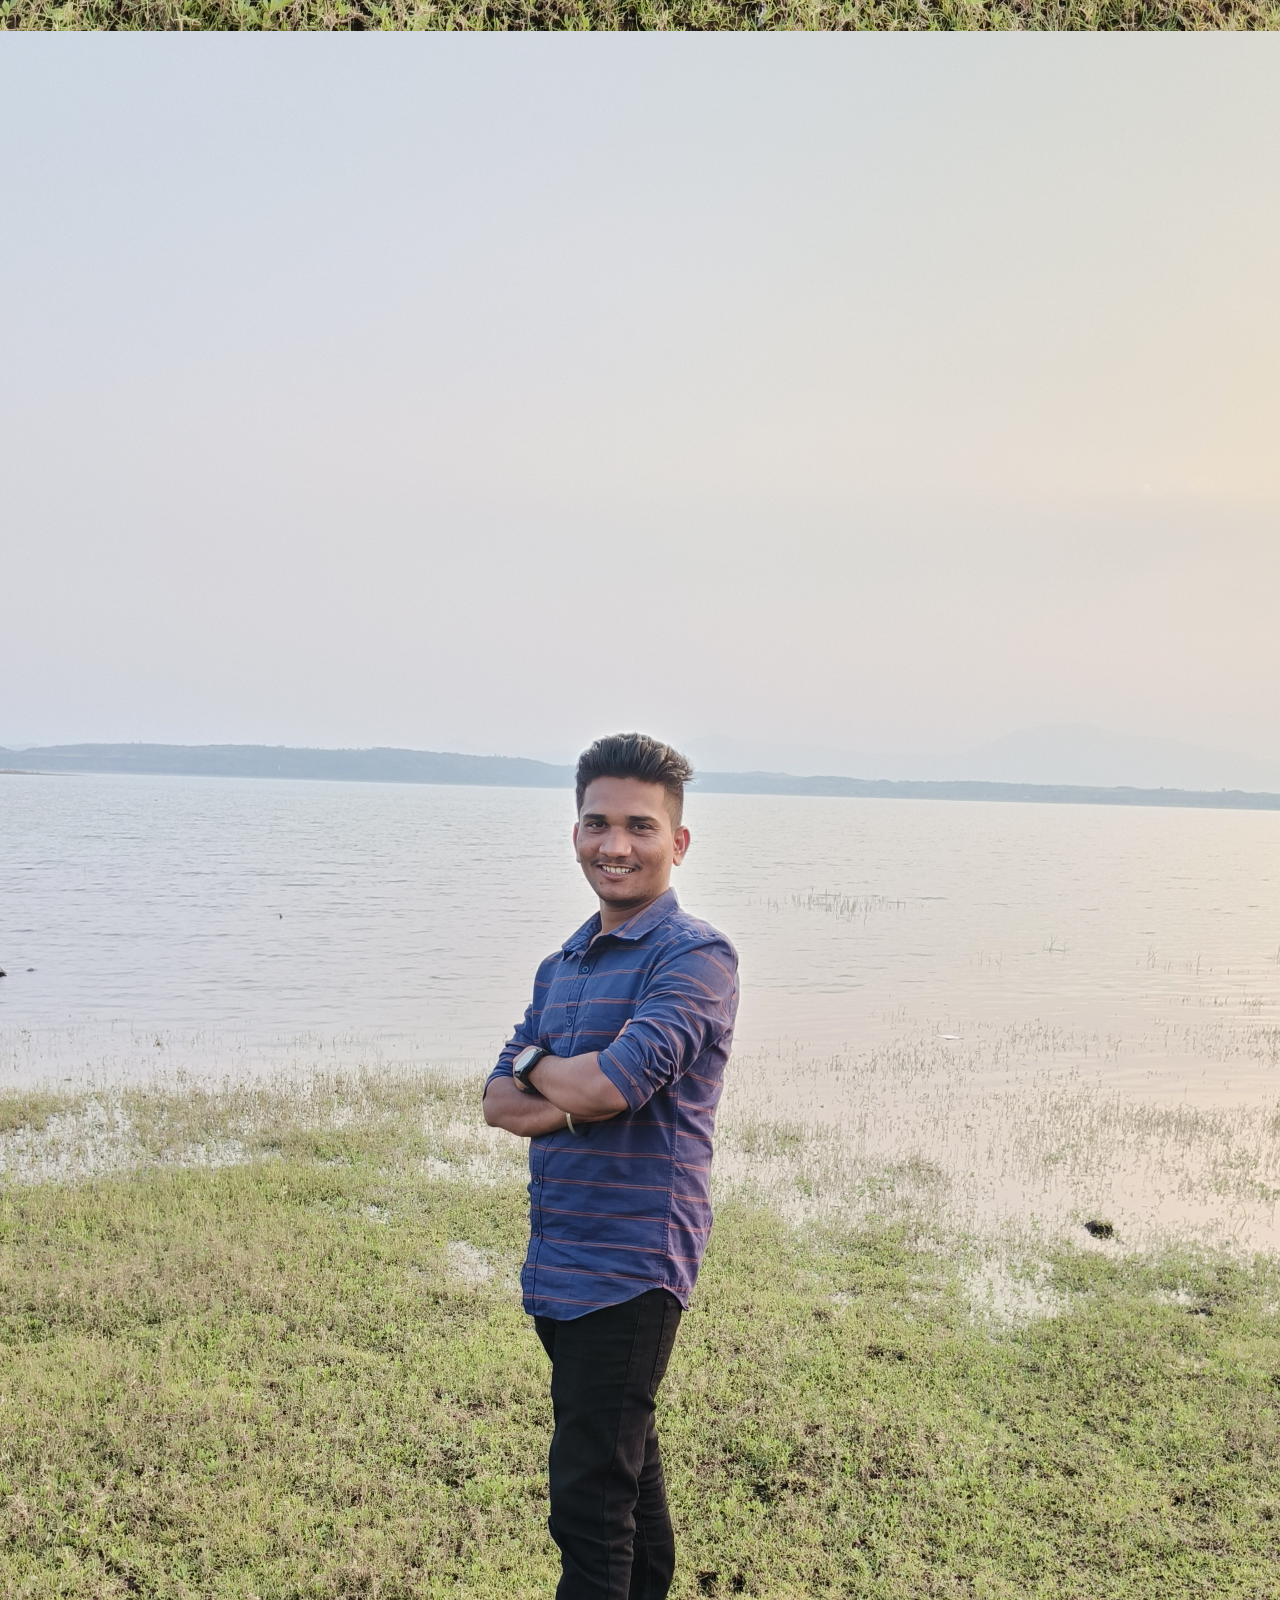
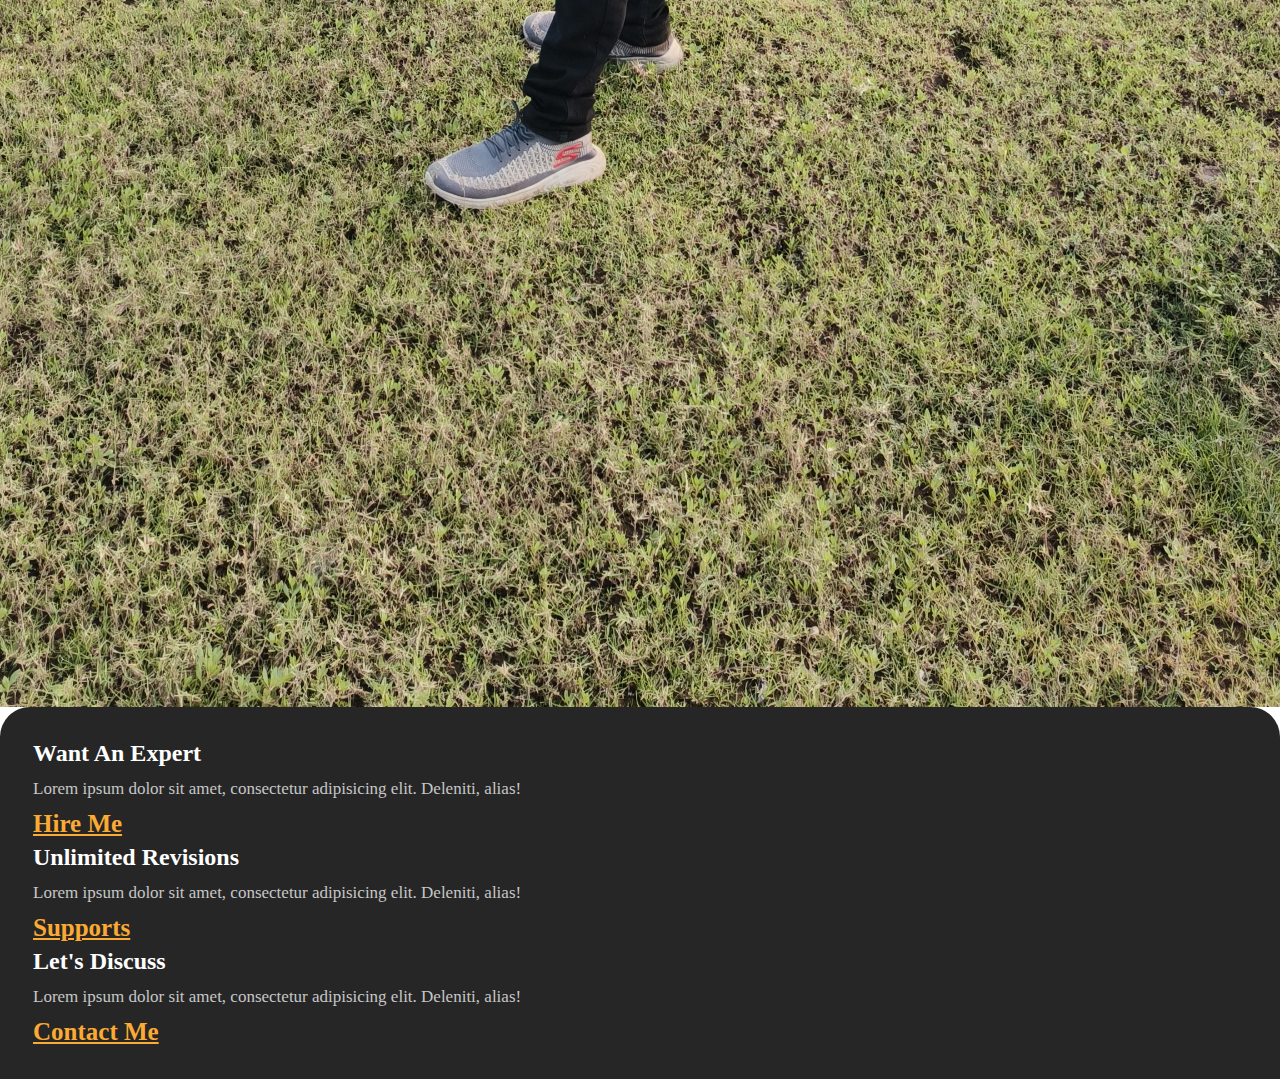
==== commit 03f4a9c0: "Update index.html" ====
--- a/index.html
+++ b/index.html
@@ -79,13 +79,13 @@
                     <div id="carouselExample" class="carousel slide">
                         <div class="carousel-inner">
                             <div class="carousel-item active">
-                                <img src="./images/banner.png" class="img-fluid img-banner" alt="..." />
+                                <img src="./images/my-img.jpg" class="img-fluid img-banner" alt="..." />
                             </div>
                             <div class="carousel-item">
-                                <img src="./images/banner.png" class="img-fluid img-banner" alt="..." />
+                                <img src="./images/my-img.jpg" class="img-fluid img-banner" alt="..." />
                             </div>
                             <div class="carousel-item">
-                                <img src="./images/banner.png" class="img-fluid img-banner" alt="..." />
+                                <img src="./images/my-img.jpg" class="img-fluid img-banner" alt="..." />
                             </div>
                         </div>
 
@@ -315,4 +315,4 @@
         </script>
 </body>
 
-</html>+</html>
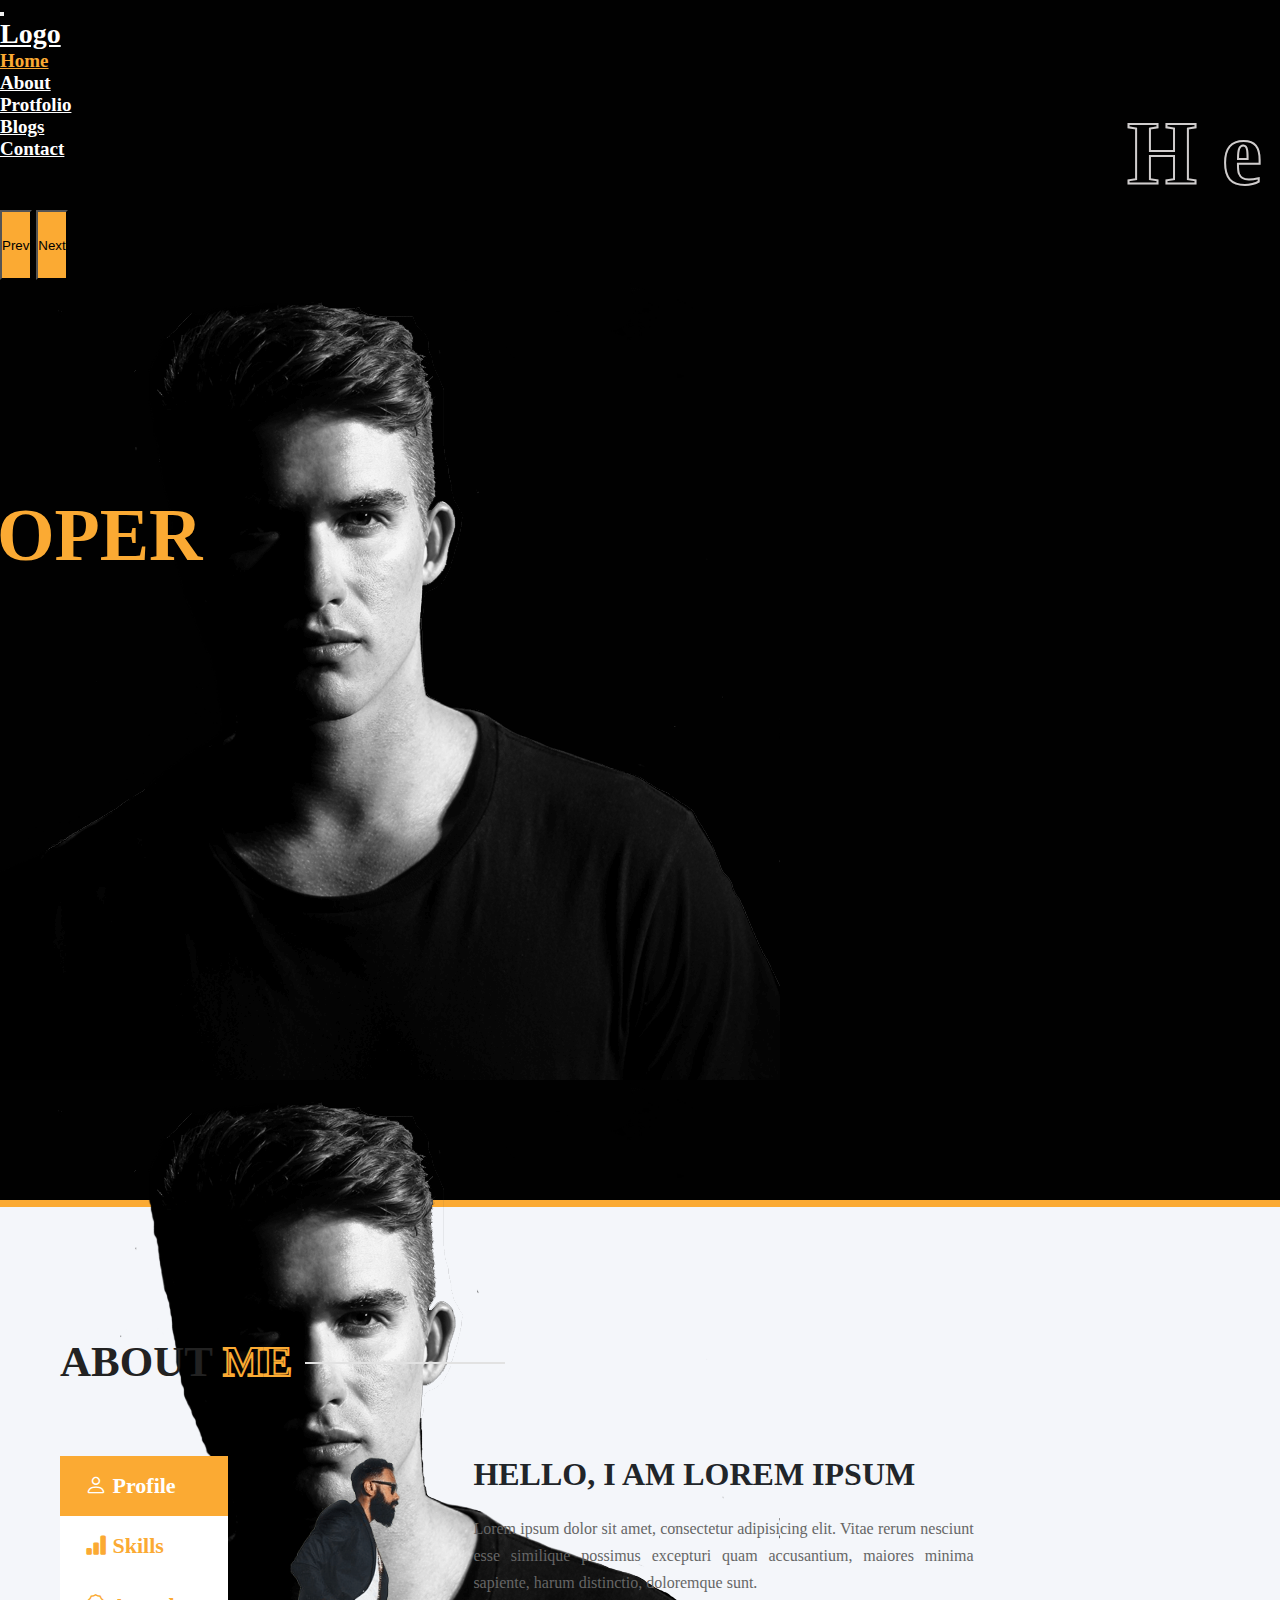
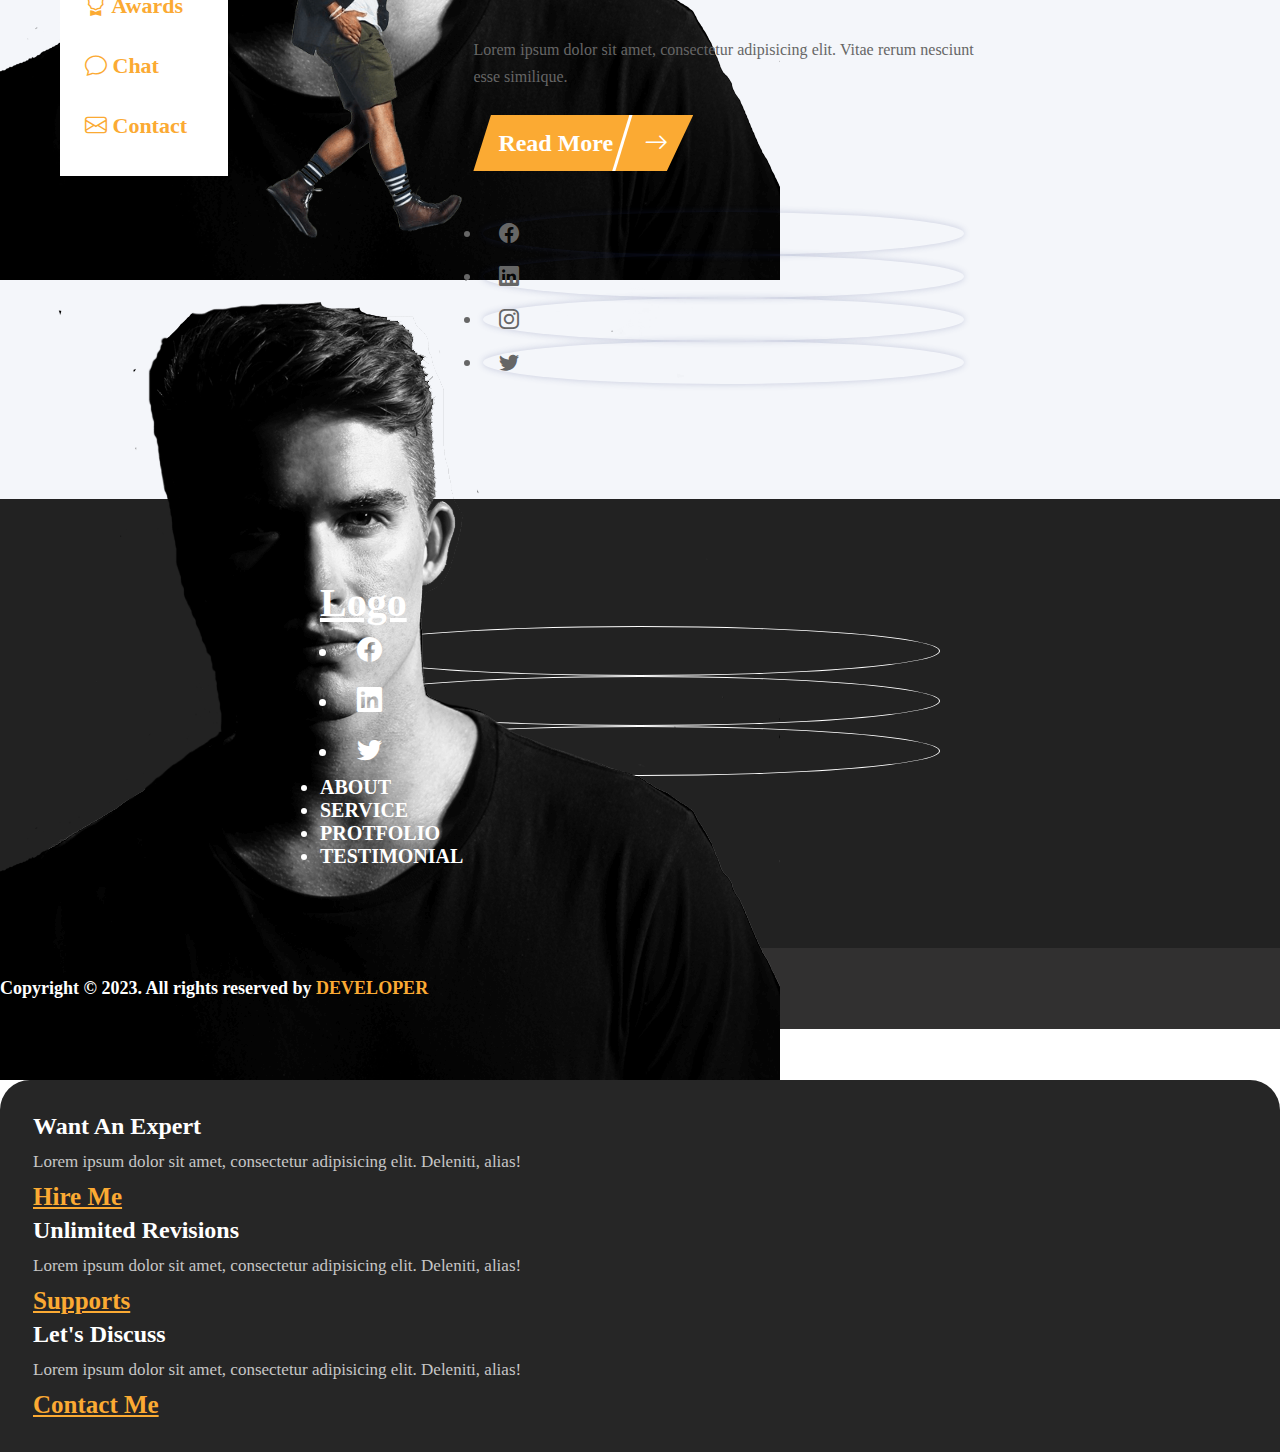
==== commit b68f9476: "Update index.html" ====
--- a/index.html
+++ b/index.html
@@ -79,13 +79,13 @@
                     <div id="carouselExample" class="carousel slide">
                         <div class="carousel-inner">
                             <div class="carousel-item active">
-                                <img src="./images/my-img.jpg" class="img-fluid img-banner" alt="..." />
+                                <img src="./images/banner.png" class="img-fluid img-banner" alt="..." />
                             </div>
                             <div class="carousel-item">
-                                <img src="./images/my-img.jpg" class="img-fluid img-banner" alt="..." />
+                                <img src="./images/banner.png" class="img-fluid img-banner" alt="..." />
                             </div>
                             <div class="carousel-item">
-                                <img src="./images/my-img.jpg" class="img-fluid img-banner" alt="..." />
+                                <img src="./images/banner.png" class="img-fluid img-banner" alt="..." />
                             </div>
                         </div>
 
